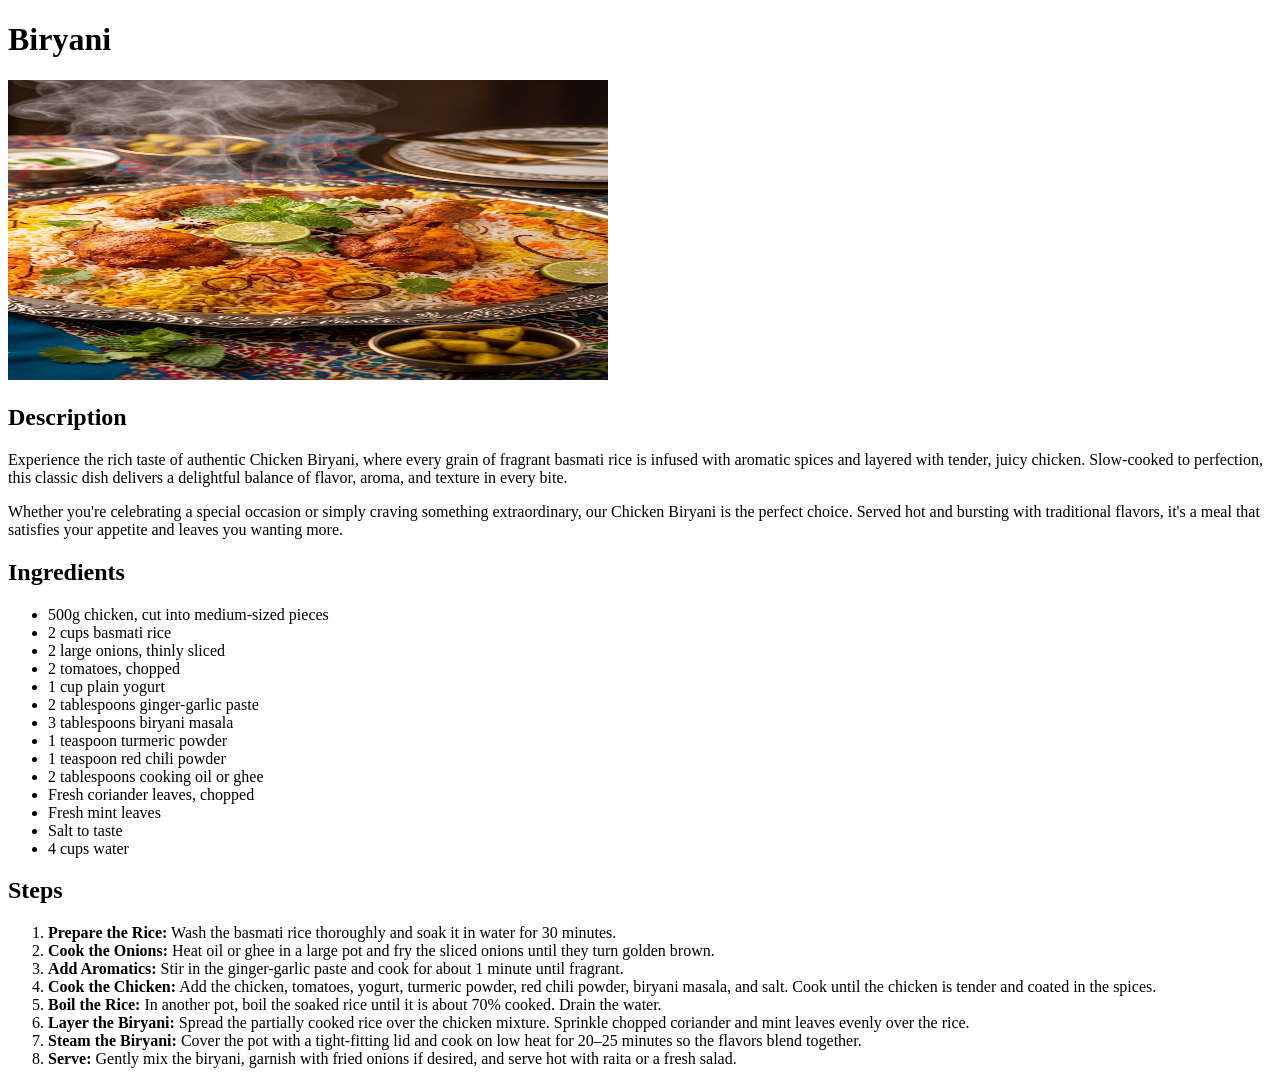
==== recipes/biryani.html @ 8cf425c8 "Create chicken biryani recipe page with description, ingredients, and cooking steps" ====
<!DOCTYPE html>
<html lang="en">
<head>
    <meta charset="UTF-8">
    <meta name="viewport" content="width=device-width, initial-scale=1.0">
    <title>biryani</title>
</head>
<body>
    <h1>Biryani</h1>
    <img src="../images/biryani.jpeg" alt="A hot and aromatic biryani served on a plate, garnished with fresh herbs." width="600" height="300">
    <h2>Description</h2>

    <p>Experience the rich taste of authentic Chicken Biryani, where every grain of fragrant basmati rice is infused with aromatic spices and layered with tender, juicy chicken. Slow-cooked to perfection, this classic dish delivers a delightful balance of flavor, aroma, and texture in every bite.</p>
    <p>Whether you're celebrating a special occasion or simply craving something extraordinary, our Chicken Biryani is the perfect choice. Served hot and bursting with traditional flavors, it's a meal that satisfies your appetite and leaves you wanting more.</p>

    <h2>Ingredients</h2>

    <ul>
        <li>500g chicken, cut into medium-sized pieces</li>
        <li>2 cups basmati rice</li>
        <li>2 large onions, thinly sliced</li>
        <li>2 tomatoes, chopped</li>
        <li>1 cup plain yogurt</li>
        <li>2 tablespoons ginger-garlic paste</li>
        <li>3 tablespoons biryani masala</li>
        <li>1 teaspoon turmeric powder</li>
        <li>1 teaspoon red chili powder</li>
        <li>2 tablespoons cooking oil or ghee</li>
        <li>Fresh coriander leaves, chopped</li>
        <li>Fresh mint leaves</li>
        <li>Salt to taste</li>
        <li>4 cups water</li>
    </ul>

    <h2>Steps</h2>

    <ol>
        <li><strong>Prepare the Rice:</strong> Wash the basmati rice thoroughly and soak it in water for 30 minutes.</li>

        <li><strong>Cook the Onions:</strong> Heat oil or ghee in a large pot and fry the sliced onions until they turn golden brown.</li>

        <li><strong>Add Aromatics:</strong> Stir in the ginger-garlic paste and cook for about 1 minute until fragrant.</li>

        <li><strong>Cook the Chicken:</strong> Add the chicken, tomatoes, yogurt, turmeric powder, red chili powder, biryani masala, and salt. Cook until the chicken is tender and coated in the spices.</li>

        <li><strong>Boil the Rice:</strong> In another pot, boil the soaked rice until it is about 70% cooked. Drain the water.</li>

        <li><strong>Layer the Biryani:</strong> Spread the partially cooked rice over the chicken mixture. Sprinkle chopped coriander and mint leaves evenly over the rice.</li>

        <li><strong>Steam the Biryani:</strong> Cover the pot with a tight-fitting lid and cook on low heat for 20–25 minutes so the flavors blend together.</li>

        <li><strong>Serve:</strong> Gently mix the biryani, garnish with fried onions if desired, and serve hot with raita or a fresh salad.</li>
    </ol>


</body>
</html>
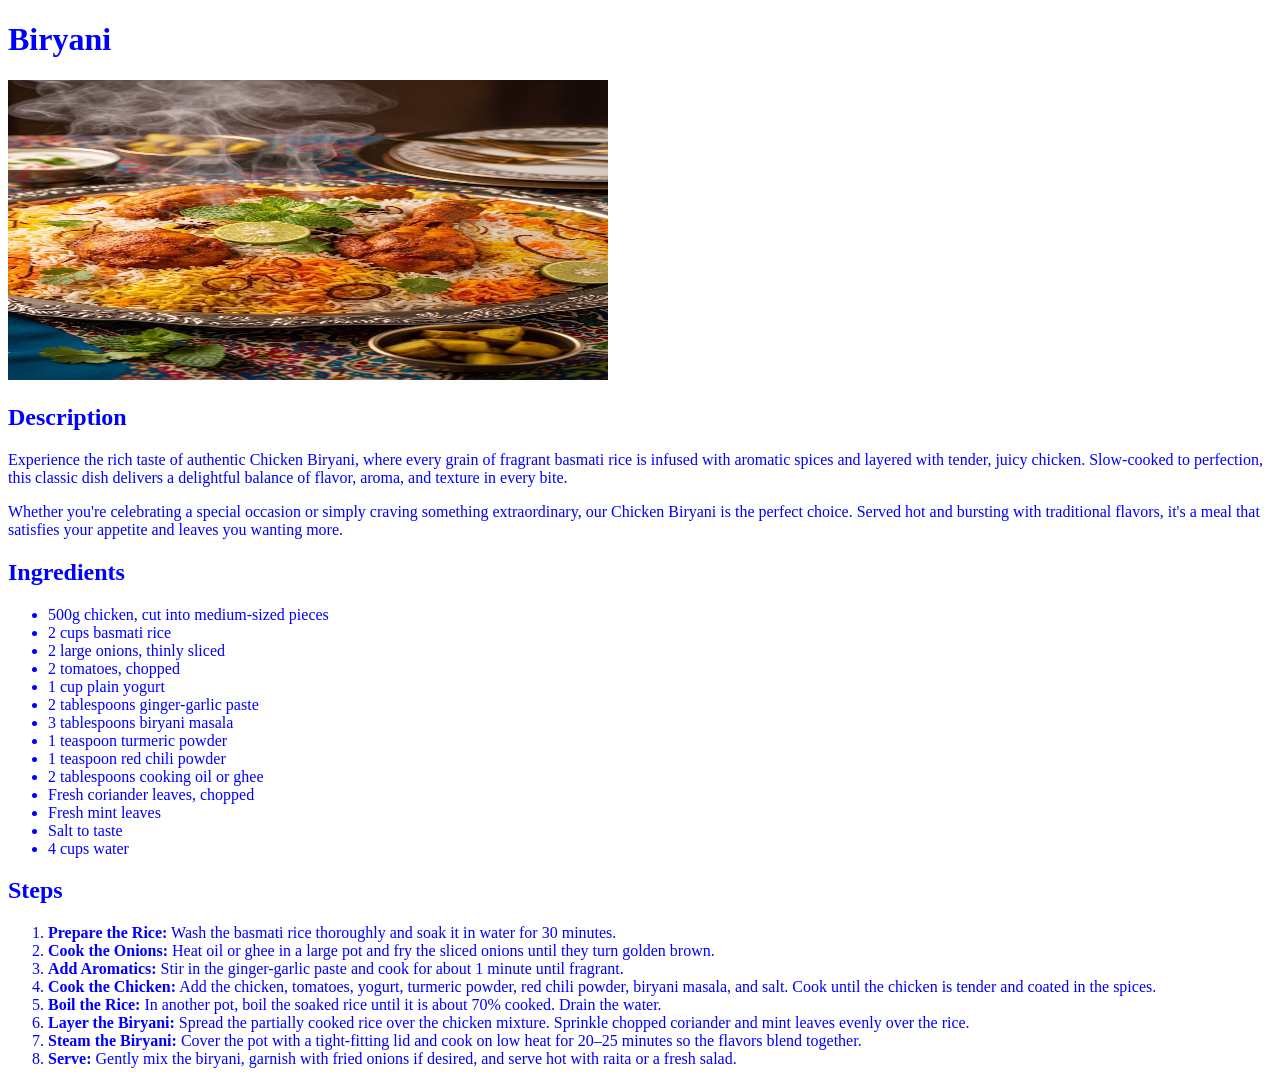
==== commit b568e4db: "Add CSS files for recipe pages and update biryani page" ====
--- a/recipes/biryani.html
+++ b/recipes/biryani.html
@@ -4,8 +4,10 @@
     <meta charset="UTF-8">
     <meta name="viewport" content="width=device-width, initial-scale=1.0">
     <title>biryani</title>
+    <link rel="stylesheet" href="biryani.css">
 </head>
 <body>
+    <div>
     <h1>Biryani</h1>
     <img src="../images/biryani.jpeg" alt="A hot and aromatic biryani served on a plate, garnished with fresh herbs." width="600" height="300">
     <h2>Description</h2>
@@ -52,6 +54,6 @@
         <li><strong>Serve:</strong> Gently mix the biryani, garnish with fried onions if desired, and serve hot with raita or a fresh salad.</li>
     </ol>
 
-
+    </div>
 </body>
 </html>
--- a/recipes/biryani.css
+++ b/recipes/biryani.css
@@ -0,0 +1,3 @@
+* {
+color:blue;
+}
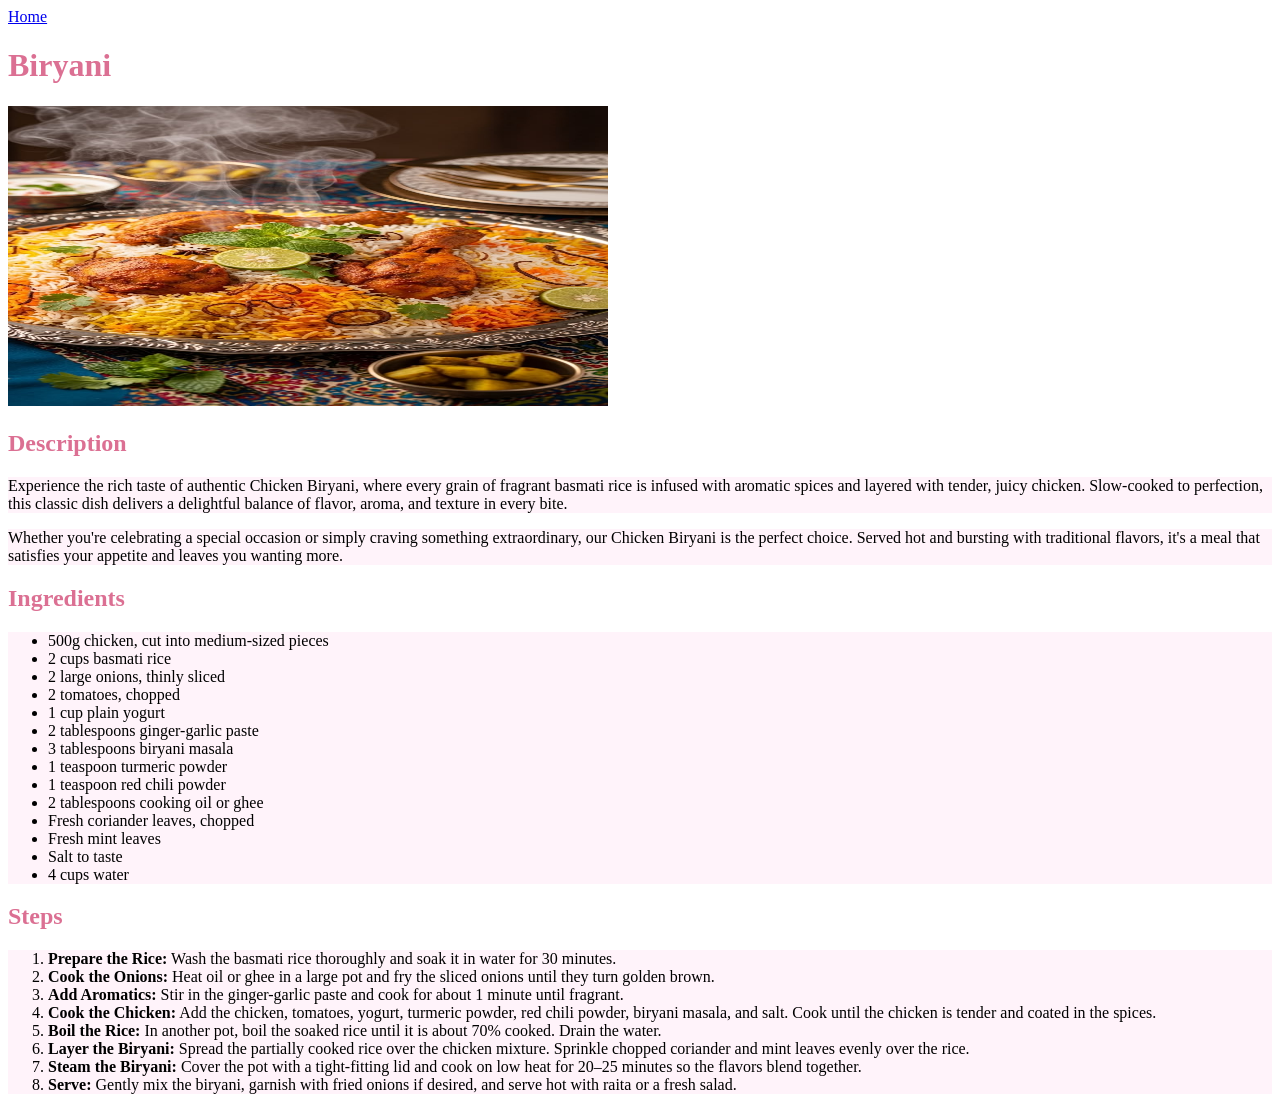
==== commit ef51e107: "update biryani.html" ====
--- a/recipes/biryani.html
+++ b/recipes/biryani.html
@@ -7,6 +7,7 @@
     <link rel="stylesheet" href="biryani.css">
 </head>
 <body>
+    <a href="../index.html">Home</a>
     <div>
     <h1>Biryani</h1>
     <img src="../images/biryani.jpeg" alt="A hot and aromatic biryani served on a plate, garnished with fresh herbs." width="600" height="300">
--- a/recipes/biryani.css
+++ b/recipes/biryani.css
@@ -1,3 +1,7 @@
-* {
-color:blue;
+ul,ol,p{
+    background-color:#FFF3FA;
+}
+
+h1,h2{
+    color: palevioletred;
 }
